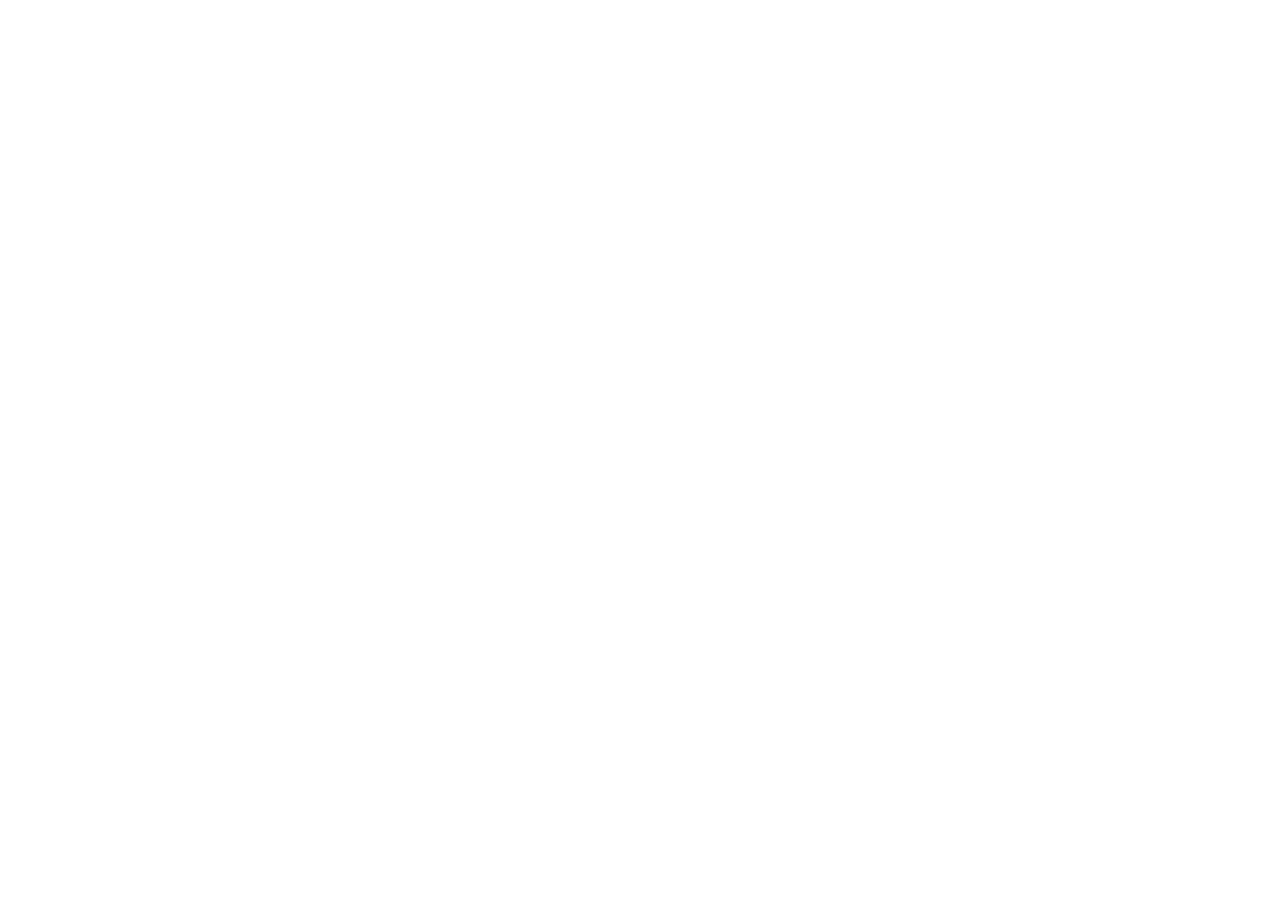
==== index.html @ 218090e2 "Created trial html file" ====
<!DOCTYPE html>
<html lang="en">
  <head>
    <meta charset="UTF-8" />
    <meta name="viewport" content="width=device-width, initial-scale=1.0" />
    <title>Diddy Kong Racing Website</title>
  </head>
  <body></body>
</html>
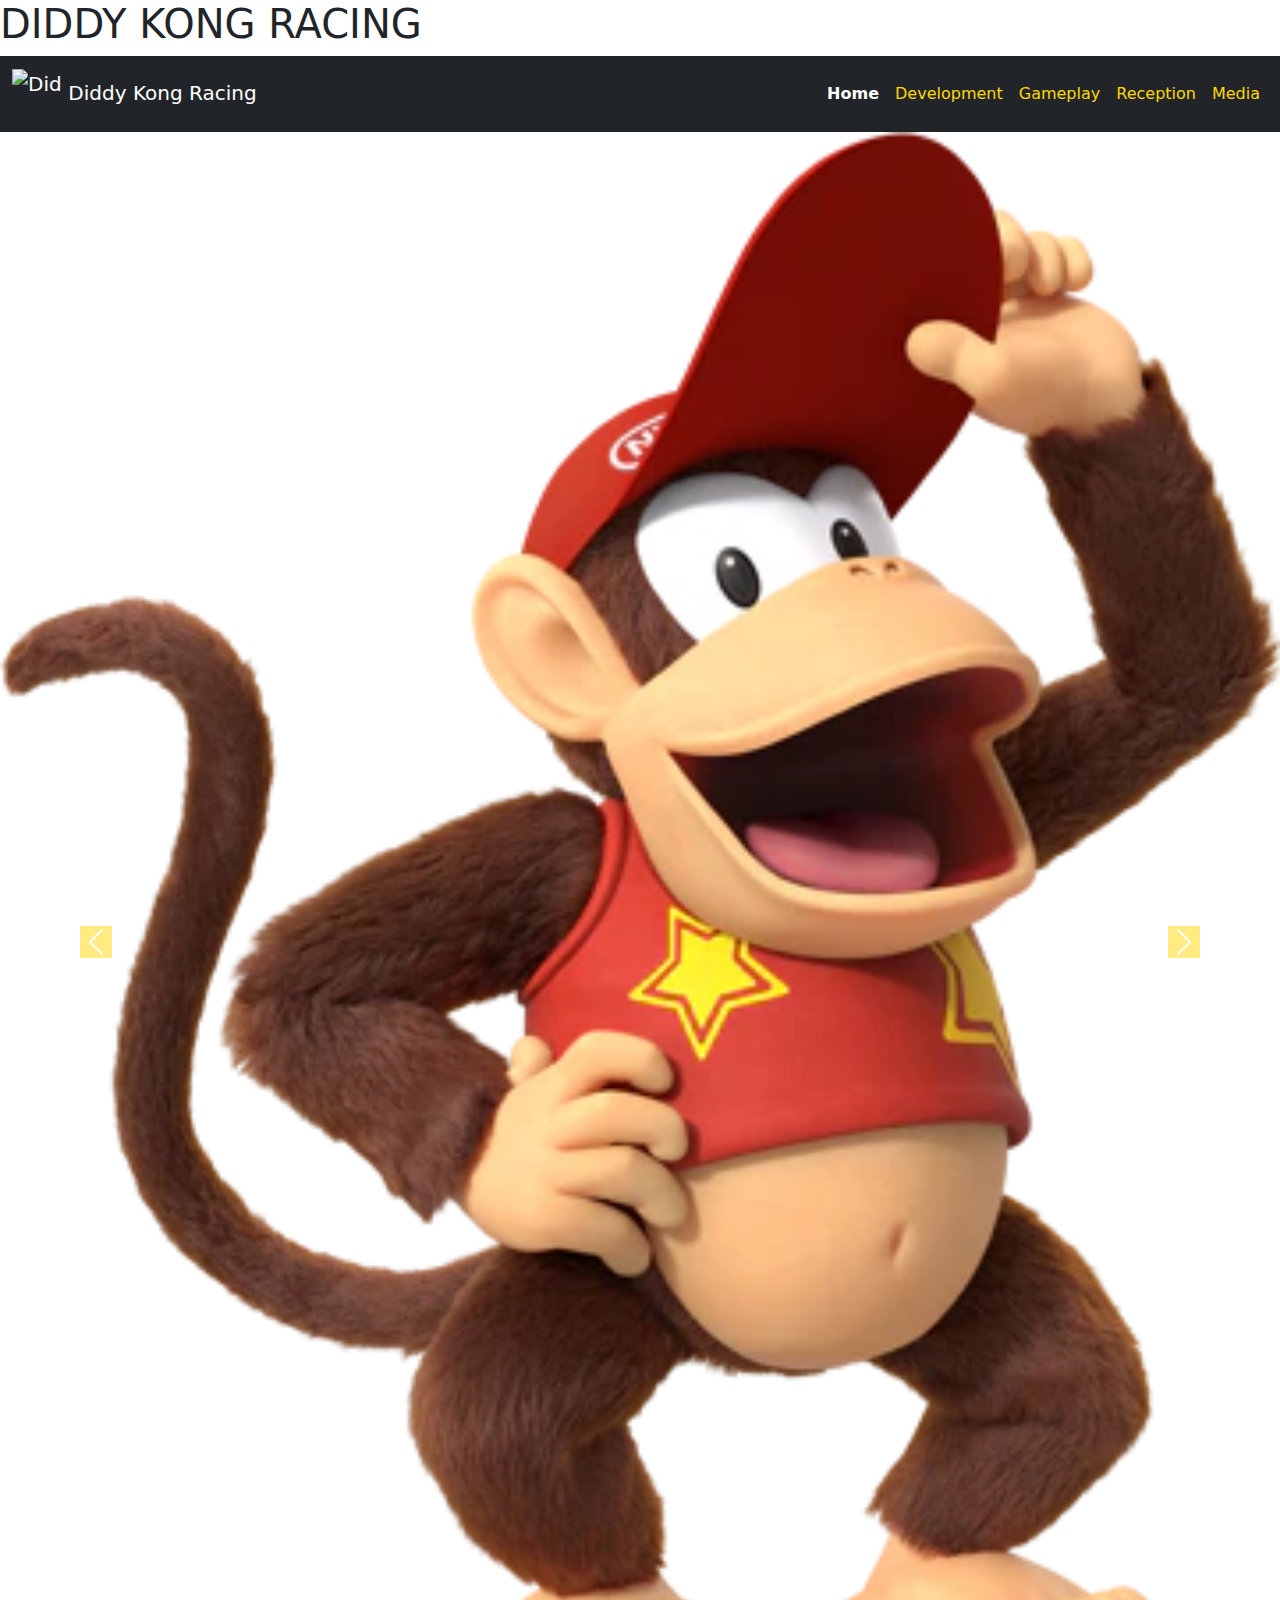
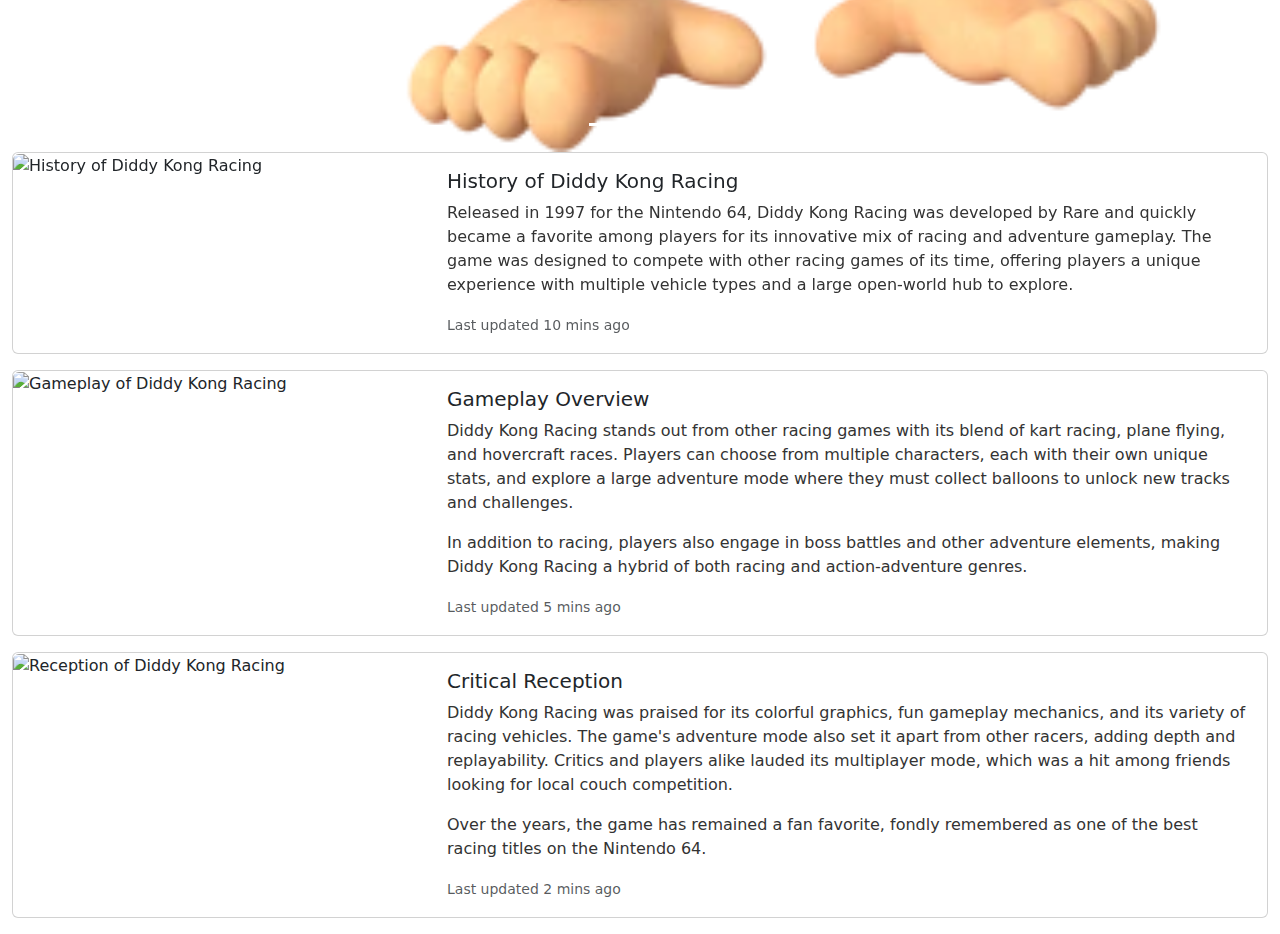
==== commit 74fd6b2b: "homepage initial structure" ====
--- a/index.html
+++ b/index.html
@@ -3,7 +3,235 @@
   <head>
     <meta charset="UTF-8" />
     <meta name="viewport" content="width=device-width, initial-scale=1.0" />
+    <link rel="stylesheet" href="styles.css" />
+
+    <!-- Bootstrap Links -->
+    <link
+      href="https://cdn.jsdelivr.net/npm/bootstrap@5.3.3/dist/css/bootstrap.min.css"
+      rel="stylesheet"
+      integrity="sha384-QWTKZyjpPEjISv5WaRU9OFeRpok6YctnYmDr5pNlyT2bRjXh0JMhjY6hW+ALEwIH"
+      crossorigin="anonymous"
+    />
+
+    <script
+      src="https://cdn.jsdelivr.net/npm/bootstrap@5.3.3/dist/js/bootstrap.bundle.min.js"
+      integrity="sha384-YvpcrYf0tY3lHB60NNkmXc5s9fDVZLESaAA55NDzOxhy9GkcIdslK1eN7N6jIeHz"
+      crossorigin="anonymous"
+    ></script>
+
+    <!-- TITLE -->
     <title>Diddy Kong Racing Website</title>
   </head>
-  <body></body>
+
+  <body>
+    <!-- HEADER -->
+    <h1>DIDDY KONG RACING</h1>
+    <!-- NAVBAR -->
+    <nav class="navbar navbar-expand-lg navbar-dark bg-dark">
+      <div class="container-fluid">
+        <a class="navbar-brand" href="#">
+          <img
+            src="https://via.placeholder.com/30x30.png/ffffff/ffffff?text="
+            alt="Diddy Kong Racing"
+            width="50"
+            height="50"
+            class="d-inline-block align-middle"
+          />
+          Diddy Kong Racing
+        </a>
+        <button
+          class="navbar-toggler"
+          type="button"
+          data-bs-toggle="collapse"
+          data-bs-target="#navbarNavAltMarkup"
+          aria-controls="navbarNavAltMarkup"
+          aria-expanded="false"
+          aria-label="Toggle navigation"
+        >
+          <span class="navbar-toggler-icon"></span>
+        </button>
+        <div class="collapse navbar-collapse" id="navbarNavAltMarkup">
+          <div class="navbar-nav ms-auto">
+            <a class="nav-link active" aria-current="page" href="#">Home</a>
+            <a class="nav-link" href="development.html">Development</a>
+            <a class="nav-link" href="gameplay.html">Gameplay</a>
+            <a class="nav-link" href="reception.html">Reception</a>
+            <a class="nav-link" href="media.html">Media</a>
+          </div>
+        </div>
+      </div>
+    </nav>
+
+    <!-- SLIDES -->
+    <div
+      id="carouselExampleIndicators"
+      class="carousel slide"
+      data-bs-ride="carousel"
+    >
+      <div class="carousel-indicators">
+        <button
+          type="button"
+          data-bs-target="#carouselExampleIndicators"
+          data-bs-slide-to="0"
+          class="active"
+          aria-current="true"
+          aria-label="Slide 1"
+        ></button>
+        <button
+          type="button"
+          data-bs-target="#carouselExampleIndicators"
+          data-bs-slide-to="1"
+          aria-label="Slide 2"
+        ></button>
+        <button
+          type="button"
+          data-bs-target="#carouselExampleIndicators"
+          data-bs-slide-to="2"
+          aria-label="Slide 3"
+        ></button>
+      </div>
+      <div class="carousel-inner">
+        <div class="carousel-item active">
+          <img src="Diddy_Kong.webp" class="d-block w-100" alt="..." />
+        </div>
+        <div class="carousel-item">
+          <img src="Bluey's_Course.png" class="d-block w-100" alt="..." />
+        </div>
+        <div class="carousel-item">
+          <img src="Bluey2.png" class="d-block w-100" alt="..." />
+        </div>
+      </div>
+      <button
+        class="carousel-control-prev"
+        type="button"
+        data-bs-target="#carouselExampleIndicators"
+        data-bs-slide="prev"
+      >
+        <span class="carousel-control-prev-icon" aria-hidden="true"></span>
+        <span class="visually-hidden">Previous</span>
+      </button>
+      <button
+        class="carousel-control-next"
+        type="button"
+        data-bs-target="#carouselExampleIndicators"
+        data-bs-slide="next"
+      >
+        <span class="carousel-control-next-icon" aria-hidden="true"></span>
+        <span class="visually-hidden">Next</span>
+      </button>
+    </div>
+
+    <!-- CONTENT CARDS -->
+    <div class="container-fluid">
+      <!-- Card 1 -->
+      <div class="row">
+        <div class="col-12">
+          <div class="card mb-3">
+            <div class="row g-0">
+              <div class="col-md-4">
+                <img
+                  src="diddy-kong-history.jpg"
+                  class="img-fluid rounded-start"
+                  alt="History of Diddy Kong Racing"
+                />
+              </div>
+              <div class="col-md-8">
+                <div class="card-body">
+                  <h5 class="card-title">History of Diddy Kong Racing</h5>
+                  <p class="card-text">
+                    Released in 1997 for the Nintendo 64, Diddy Kong Racing was
+                    developed by Rare and quickly became a favorite among
+                    players for its innovative mix of racing and adventure
+                    gameplay. The game was designed to compete with other racing
+                    games of its time, offering players a unique experience with
+                    multiple vehicle types and a large open-world hub to
+                    explore.
+                  </p>
+                  <p class="card-text">
+                    <small class="text-muted">Last updated 10 mins ago</small>
+                  </p>
+                </div>
+              </div>
+            </div>
+          </div>
+        </div>
+      </div>
+
+      <!-- Card 2: Gameplay Overview -->
+      <div class="row">
+        <div class="col-12">
+          <div class="card mb-3">
+            <div class="row g-0">
+              <div class="col-md-4">
+                <img
+                  src="diddy-kong-gameplay.jpg"
+                  class="img-fluid rounded-start"
+                  alt="Gameplay of Diddy Kong Racing"
+                />
+              </div>
+              <div class="col-md-8">
+                <div class="card-body">
+                  <h5 class="card-title">Gameplay Overview</h5>
+                  <p class="card-text">
+                    Diddy Kong Racing stands out from other racing games with
+                    its blend of kart racing, plane flying, and hovercraft
+                    races. Players can choose from multiple characters, each
+                    with their own unique stats, and explore a large adventure
+                    mode where they must collect balloons to unlock new tracks
+                    and challenges.
+                  </p>
+                  <p class="card-text">
+                    In addition to racing, players also engage in boss battles
+                    and other adventure elements, making Diddy Kong Racing a
+                    hybrid of both racing and action-adventure genres.
+                  </p>
+                  <p class="card-text">
+                    <small class="text-muted">Last updated 5 mins ago</small>
+                  </p>
+                </div>
+              </div>
+            </div>
+          </div>
+        </div>
+      </div>
+
+      <!-- Card 3: Critical Reception -->
+      <div class="row">
+        <div class="col-12">
+          <div class="card mb-3">
+            <div class="row g-0">
+              <div class="col-md-4">
+                <img
+                  src="diddy-kong-reception.jpg"
+                  class="img-fluid rounded-start"
+                  alt="Reception of Diddy Kong Racing"
+                />
+              </div>
+              <div class="col-md-8">
+                <div class="card-body">
+                  <h5 class="card-title">Critical Reception</h5>
+                  <p class="card-text">
+                    Diddy Kong Racing was praised for its colorful graphics, fun
+                    gameplay mechanics, and its variety of racing vehicles. The
+                    game's adventure mode also set it apart from other racers,
+                    adding depth and replayability. Critics and players alike
+                    lauded its multiplayer mode, which was a hit among friends
+                    looking for local couch competition.
+                  </p>
+                  <p class="card-text">
+                    Over the years, the game has remained a fan favorite, fondly
+                    remembered as one of the best racing titles on the Nintendo
+                    64.
+                  </p>
+                  <p class="card-text">
+                    <small class="text-muted">Last updated 2 mins ago</small>
+                  </p>
+                </div>
+              </div>
+            </div>
+          </div>
+        </div>
+      </div>
+    </div>
+  </body>
 </html>
--- a/styles.css
+++ b/styles.css
@@ -0,0 +1,63 @@
+/* General styles */
+body {
+  background-color: #f0f0f0; /* Light background */
+}
+
+/* Navbar colors */
+.navbar {
+  background-color: #1e90ff; /* Diddy Kong Blue */
+}
+
+.navbar-brand {
+  color: #ffd700; /* Diddy Kong Yellow for the logo text */
+}
+
+.navbar-brand:hover {
+  color: #fff000; /* Slight hover effect */
+}
+
+.navbar-nav .nav-link {
+  color: #ffd700; /* Yellow links */
+}
+
+.navbar-nav .nav-link.active {
+  color: #ff4500; /* Active link in red */
+  font-weight: bold;
+}
+
+.navbar-nav .nav-link:hover {
+  color: #32cd32; /* Hover effect in green */
+}
+
+/* Carousel controls */
+.carousel-control-prev-icon,
+.carousel-control-next-icon {
+  background-color: #ffd700; /* Yellow carousel controls */
+}
+
+/* Cards */
+.card {
+  background-color: #fff;
+  border: 2px solid #ffd700; /* Yellow border */
+}
+
+.card-title {
+  color: #1e90ff; /* Blue titles */
+}
+
+.card-text {
+  color: #333; /* Keep text readable */
+}
+
+.card-text small {
+  color: #ff4500; /* Red for time text */
+}
+
+/* Carousel indicators */
+.carousel-indicators [data-bs-target] {
+  background-color: #ff4500; /* Red indicators */
+}
+
+.carousel-indicators .active {
+  background-color: #ffd700; /* Yellow active indicator */
+}
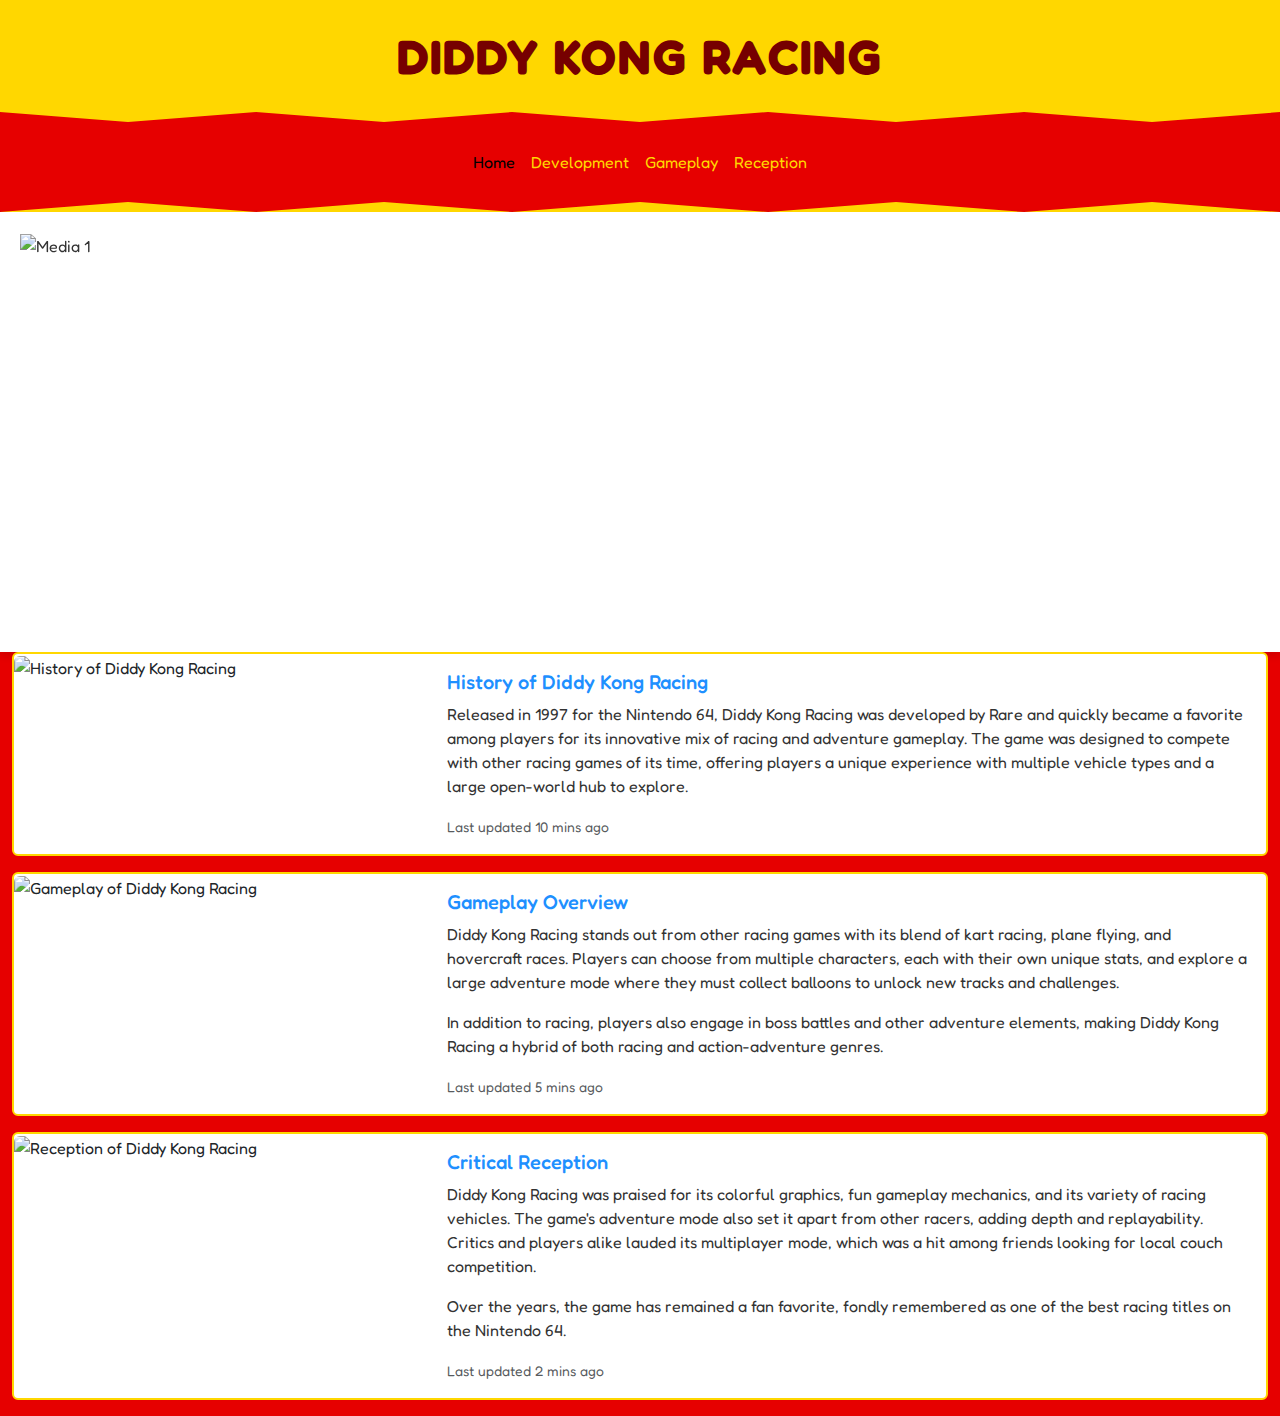
==== commit 423d262c: "Heading and Navbar changes" ====
--- a/index.html
+++ b/index.html
@@ -3,7 +3,13 @@
   <head>
     <meta charset="UTF-8" />
     <meta name="viewport" content="width=device-width, initial-scale=1.0" />
-    <link rel="stylesheet" href="styles.css" />
+
+    <link rel="preconnect" href="https://fonts.googleapis.com" />
+    <link rel="preconnect" href="https://fonts.gstatic.com" crossorigin />
+    <link
+      href="https://fonts.googleapis.com/css2?family=Fredoka:wght@300..700&display=swap"
+      rel="stylesheet"
+    />
 
     <!-- Bootstrap Links -->
     <link
@@ -19,107 +25,84 @@
       crossorigin="anonymous"
     ></script>
 
+    <link rel="stylesheet" href="styles.css" />
+
     <!-- TITLE -->
     <title>Diddy Kong Racing Website</title>
   </head>
 
   <body>
-    <!-- HEADER -->
-    <h1>DIDDY KONG RACING</h1>
+    <!-- Header -->
+    <div id="diddy-header">DIDDY KONG RACING</div>
+
     <!-- NAVBAR -->
-    <nav class="navbar navbar-expand-lg navbar-dark bg-dark">
-      <div class="container-fluid">
-        <a class="navbar-brand" href="#">
-          <img
-            src="https://via.placeholder.com/30x30.png/ffffff/ffffff?text="
-            alt="Diddy Kong Racing"
-            width="50"
-            height="50"
-            class="d-inline-block align-middle"
-          />
-          Diddy Kong Racing
-        </a>
+    <nav class="navbar navbar-expand-lg">
+      <div class="container">
         <button
           class="navbar-toggler"
           type="button"
           data-bs-toggle="collapse"
-          data-bs-target="#navbarNavAltMarkup"
-          aria-controls="navbarNavAltMarkup"
+          data-bs-target="#navbarNav"
+          aria-controls="navbarNav"
           aria-expanded="false"
           aria-label="Toggle navigation"
         >
           <span class="navbar-toggler-icon"></span>
         </button>
-        <div class="collapse navbar-collapse" id="navbarNavAltMarkup">
-          <div class="navbar-nav ms-auto">
-            <a class="nav-link active" aria-current="page" href="#">Home</a>
-            <a class="nav-link" href="development.html">Development</a>
-            <a class="nav-link" href="gameplay.html">Gameplay</a>
-            <a class="nav-link" href="reception.html">Reception</a>
-            <a class="nav-link" href="media.html">Media</a>
-          </div>
+        <div class="collapse navbar-collapse" id="navbarNav">
+          <ul class="navbar-nav mx-auto">
+            <li class="nav-item">
+              <a class="nav-link active" area-current="page" href="#">Home</a>
+            </li>
+            <li class="nav-item">
+              <a class="nav-link" href="development.html">Development</a>
+            </li>
+            <li class="nav-item">
+              <a class="nav-link" href="gameplay.html">Gameplay</a>
+            </li>
+            <li class="nav-item">
+              <a class="nav-link" href="reception.html">Reception</a>
+            </li>
+          </ul>
         </div>
       </div>
     </nav>
 
-    <!-- SLIDES -->
-    <div
-      id="carouselExampleIndicators"
-      class="carousel slide"
-      data-bs-ride="carousel"
-    >
-      <div class="carousel-indicators">
+    <!-- Media Section -->
+    <section id="media-section" class="hover-shadow">
+      <!-- <h2>Media</h2> -->
+      <div id="media-carousel" class="carousel slide" data-bs-ride="carousel">
+        <div class="carousel-inner">
+          <div class="carousel-item active">
+            <img src="media1.jpg" alt="Media 1" />
+          </div>
+          <div class="carousel-item">
+            <img src="media2.jpg" alt="Media 2" />
+          </div>
+          <div class="carousel-item">
+            <img src="media3.jpg" alt="Media 3" />
+          </div>
+        </div>
         <button
+          class="carousel-control-prev"
           type="button"
-          data-bs-target="#carouselExampleIndicators"
-          data-bs-slide-to="0"
-          class="active"
-          aria-current="true"
-          aria-label="Slide 1"
-        ></button>
+          data-bs-target="#media-carousel"
+          data-bs-slide="prev"
+        >
+          <span class="carousel-control-prev-icon"></span>
+          <span class="visually-hidden">Previous</span>
+        </button>
         <button
+          class="carousel-control-next"
           type="button"
-          data-bs-target="#carouselExampleIndicators"
-          data-bs-slide-to="1"
-          aria-label="Slide 2"
-        ></button>
-        <button
-          type="button"
-          data-bs-target="#carouselExampleIndicators"
-          data-bs-slide-to="2"
-          aria-label="Slide 3"
-        ></button>
-      </div>
-      <div class="carousel-inner">
-        <div class="carousel-item active">
-          <img src="Diddy_Kong.webp" class="d-block w-100" alt="..." />
-        </div>
-        <div class="carousel-item">
-          <img src="Bluey's_Course.png" class="d-block w-100" alt="..." />
-        </div>
-        <div class="carousel-item">
-          <img src="Bluey2.png" class="d-block w-100" alt="..." />
-        </div>
-      </div>
-      <button
-        class="carousel-control-prev"
-        type="button"
-        data-bs-target="#carouselExampleIndicators"
-        data-bs-slide="prev"
-      >
-        <span class="carousel-control-prev-icon" aria-hidden="true"></span>
-        <span class="visually-hidden">Previous</span>
-      </button>
-      <button
-        class="carousel-control-next"
-        type="button"
-        data-bs-target="#carouselExampleIndicators"
-        data-bs-slide="next"
-      >
-        <span class="carousel-control-next-icon" aria-hidden="true"></span>
-        <span class="visually-hidden">Next</span>
-      </button>
-    </div>
+          data-bs-target="#media-carousel"
+          data-bs-slide="next"
+        >
+          <span class="carousel-control-next-icon"></span>
+          <span class="visually-hidden">Next</span>
+        </button>
+      </div>
+    </section>
 
     <!-- CONTENT CARDS -->
     <div class="container-fluid">
--- a/styles.css
+++ b/styles.css
@@ -1,38 +1,130 @@
-/* General styles */
+/* General Styles */
 body {
-  background-color: #f0f0f0; /* Light background */
+  font-family: "Fredoka", sans-serif;
+  background-color: #e60000 !important;
+  color: #333;
+  overflow-x: hidden;
 }
 
-/* Navbar colors */
-.navbar {
-  background-color: #1e90ff; /* Diddy Kong Blue */
+/* Header */
+#diddy-header {
+  text-align: center;
+  background-color: #ffd700;
+  color: #760000;
+  padding: 20px;
+  font-size: 3rem;
+  font-weight: bold;
+  letter-spacing: 2px;
 }
 
-.navbar-brand {
-  color: #ffd700; /* Diddy Kong Yellow for the logo text */
+/* Navbar */
+.navbar {
+  background-color: transparent;
+  z-index: 1000;
+  padding: 30px;
+  position: relative;
 }
 
-.navbar-brand:hover {
-  color: #fff000; /* Slight hover effect */
+.navbar::before,
+.navbar::after {
+  content: "";
+  position: absolute;
+  left: 0;
+  right: 0;
+  height: 10px;
+  background: #ffd700;
 }
 
-.navbar-nav .nav-link {
-  color: #ffd700; /* Yellow links */
+.navbar::before {
+  top: 0; /* Top zigzag */
+  clip-path: polygon(
+    0 0,
+    10% 100%,
+    20% 0,
+    30% 100%,
+    40% 0,
+    50% 100%,
+    60% 0,
+    70% 100%,
+    80% 0,
+    90% 100%,
+    100% 0
+  );
 }
 
-.navbar-nav .nav-link.active {
-  color: #ff4500; /* Active link in red */
-  font-weight: bold;
+.navbar::after {
+  bottom: 0; /* Bottom zigzag */
+  clip-path: polygon(
+    0 100%,
+    10% 0,
+    20% 100%,
+    30% 0,
+    40% 100%,
+    50% 0,
+    60% 100%,
+    70% 0,
+    80% 100%,
+    90% 0,
+    100% 100%
+  );
+}
+
+/* Navbar Nav Links */
+.navbar-nav .nav-link {
+  color: #ffd700;
+  position: relative;
+}
+
+.navbar-nav .nav-link::before {
+  content: "";
+  position: absolute;
+  width: 0;
+  height: 2px;
+  bottom: -3px;
+  left: 0;
+  background-color: #0033cc;
+  transition: width 0.3s ease-in-out;
+}
+
+.navbar-nav .nav-link:hover::before {
+  width: 100%;
 }
 
 .navbar-nav .nav-link:hover {
-  color: #32cd32; /* Hover effect in green */
+  color: #32cd32;
 }
 
-/* Carousel controls */
-.carousel-control-prev-icon,
-.carousel-control-next-icon {
-  background-color: #ffd700; /* Yellow carousel controls */
+/* Media Section */
+#media-section {
+  margin: 0 auto;
+  padding: 20px;
+  background-color: #fff;
+  box-shadow: 0 4px 8px rgba(0, 0, 0, 0.1);
+}
+
+#media-section h2 {
+  text-align: center;
+  color: #1e90ff;
+}
+
+#media-carousel .carousel-item {
+  height: 400px;
+}
+
+#media-carousel .carousel-item img {
+  object-fit: cover;
+  width: 100%;
+  height: 100%;
+}
+
+.carousel-item {
+  transition: transform 0.6s ease;
+  transform-style: preserve-3d;
+}
+
+.carousel-item-next.carousel-item-left,
+.carousel-item-prev.carousel-item-right {
+  transform: rotateY(180deg);
 }
 
 /* Cards */
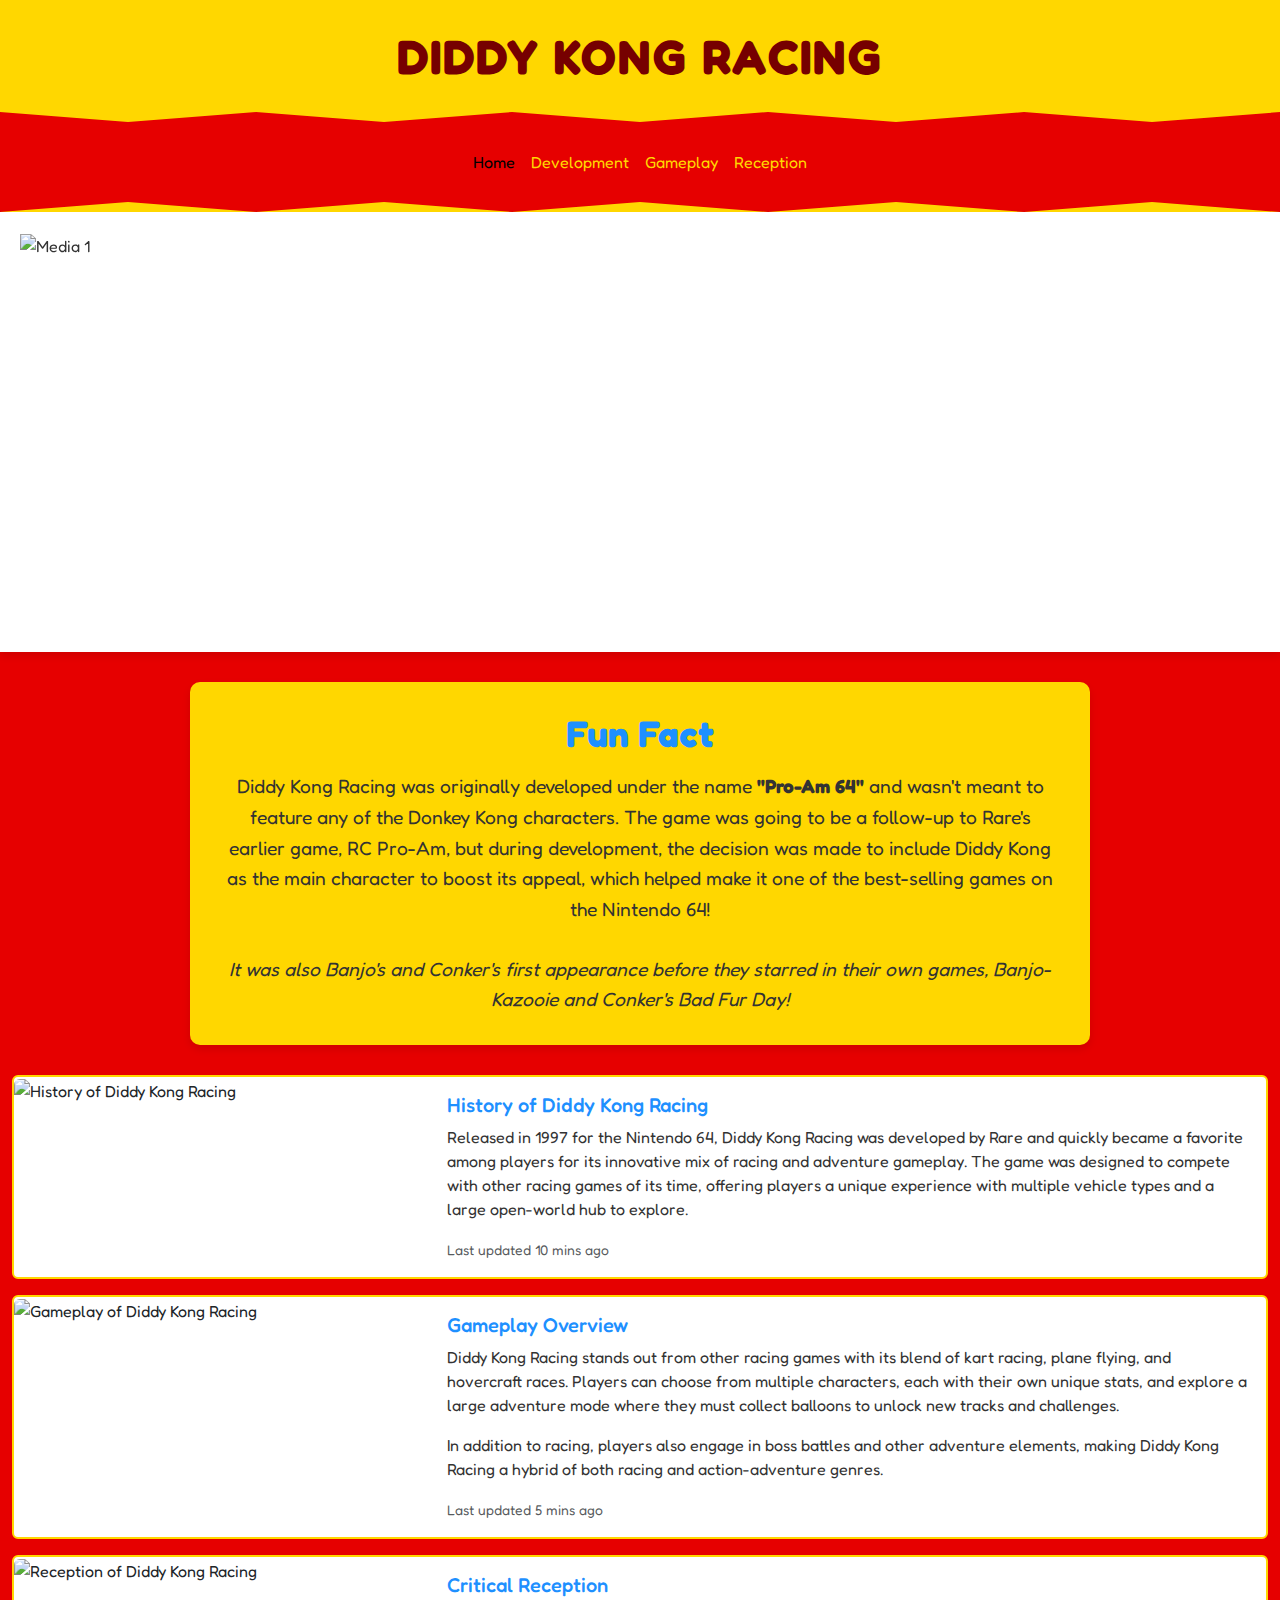
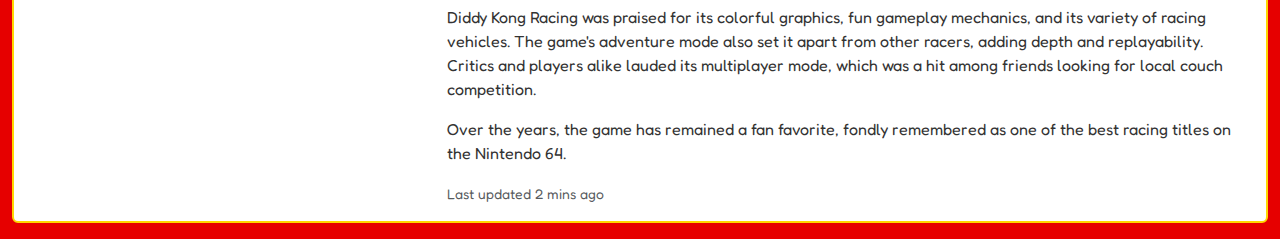
==== commit 74094588: "Added Fun Fact Section" ====
--- a/index.html
+++ b/index.html
@@ -55,7 +55,9 @@
               <a class="nav-link active" area-current="page" href="#">Home</a>
             </li>
             <li class="nav-item">
-              <a class="nav-link" href="development.html">Development</a>
+              <a class="nav-link" href="development/development.html"
+                >Development</a
+              >
             </li>
             <li class="nav-item">
               <a class="nav-link" href="gameplay.html">Gameplay</a>
@@ -104,6 +106,27 @@
       </div>
     </section>
 
+    <!-- Fun Fact Section -->
+    <section id="fun-fact" class="hover-shadow">
+      <h2>Fun Fact</h2>
+      <p>
+        Diddy Kong Racing was originally developed under the name
+        <strong>"Pro-Am 64"</strong>
+        and wasn't meant to feature any of the Donkey Kong characters. The game
+        was going to be a follow-up to Rare's earlier game, RC Pro-Am, but
+        during development, the decision was made to include Diddy Kong as the
+        main character to boost its appeal, which helped make it one of the
+        best-selling games on the Nintendo 64!
+      </p>
+      <br />
+      <p>
+        <em>
+          It was also Banjo's and Conker's first appearance before they starred
+          in their own games, Banjo-Kazooie and Conker's Bad Fur Day!
+        </em>
+      </p>
+    </section>
+
     <!-- CONTENT CARDS -->
     <div class="container-fluid">
       <!-- Card 1 -->
--- a/styles.css
+++ b/styles.css
@@ -94,6 +94,44 @@
   color: #32cd32;
 }
 
+/* Fun Fact Section */
+#fun-fact {
+  margin: 30px 0;
+  padding: 30px;
+  background-color: #ffd700;
+  text-align: center;
+  font-size: 1.2rem;
+  color: #333;
+  box-shadow: 0 4px 8px rgba(0, 0, 0, 0.1);
+  transition: background-color 0.3s ease, transform 0.3s ease;
+  max-width: 900px;
+  margin-left: auto;
+  margin-right: auto;
+  border-radius: 10px;
+}
+
+#fun-fact h2 {
+  font-size: 2.3rem;
+  font-weight: bold;
+  color: #1e90ff;
+  margin-bottom: 15px;
+}
+
+#fun-fact p {
+  margin: 0;
+  line-height: 1.6;
+}
+
+#fun-fact:hover {
+  background-color: #ffcc00;
+  transform: scale(1.02);
+}
+
+#fun-fact:hover::after {
+  width: 100%;
+  transition: ease-out;
+}
+
 /* Media Section */
 #media-section {
   margin: 0 auto;
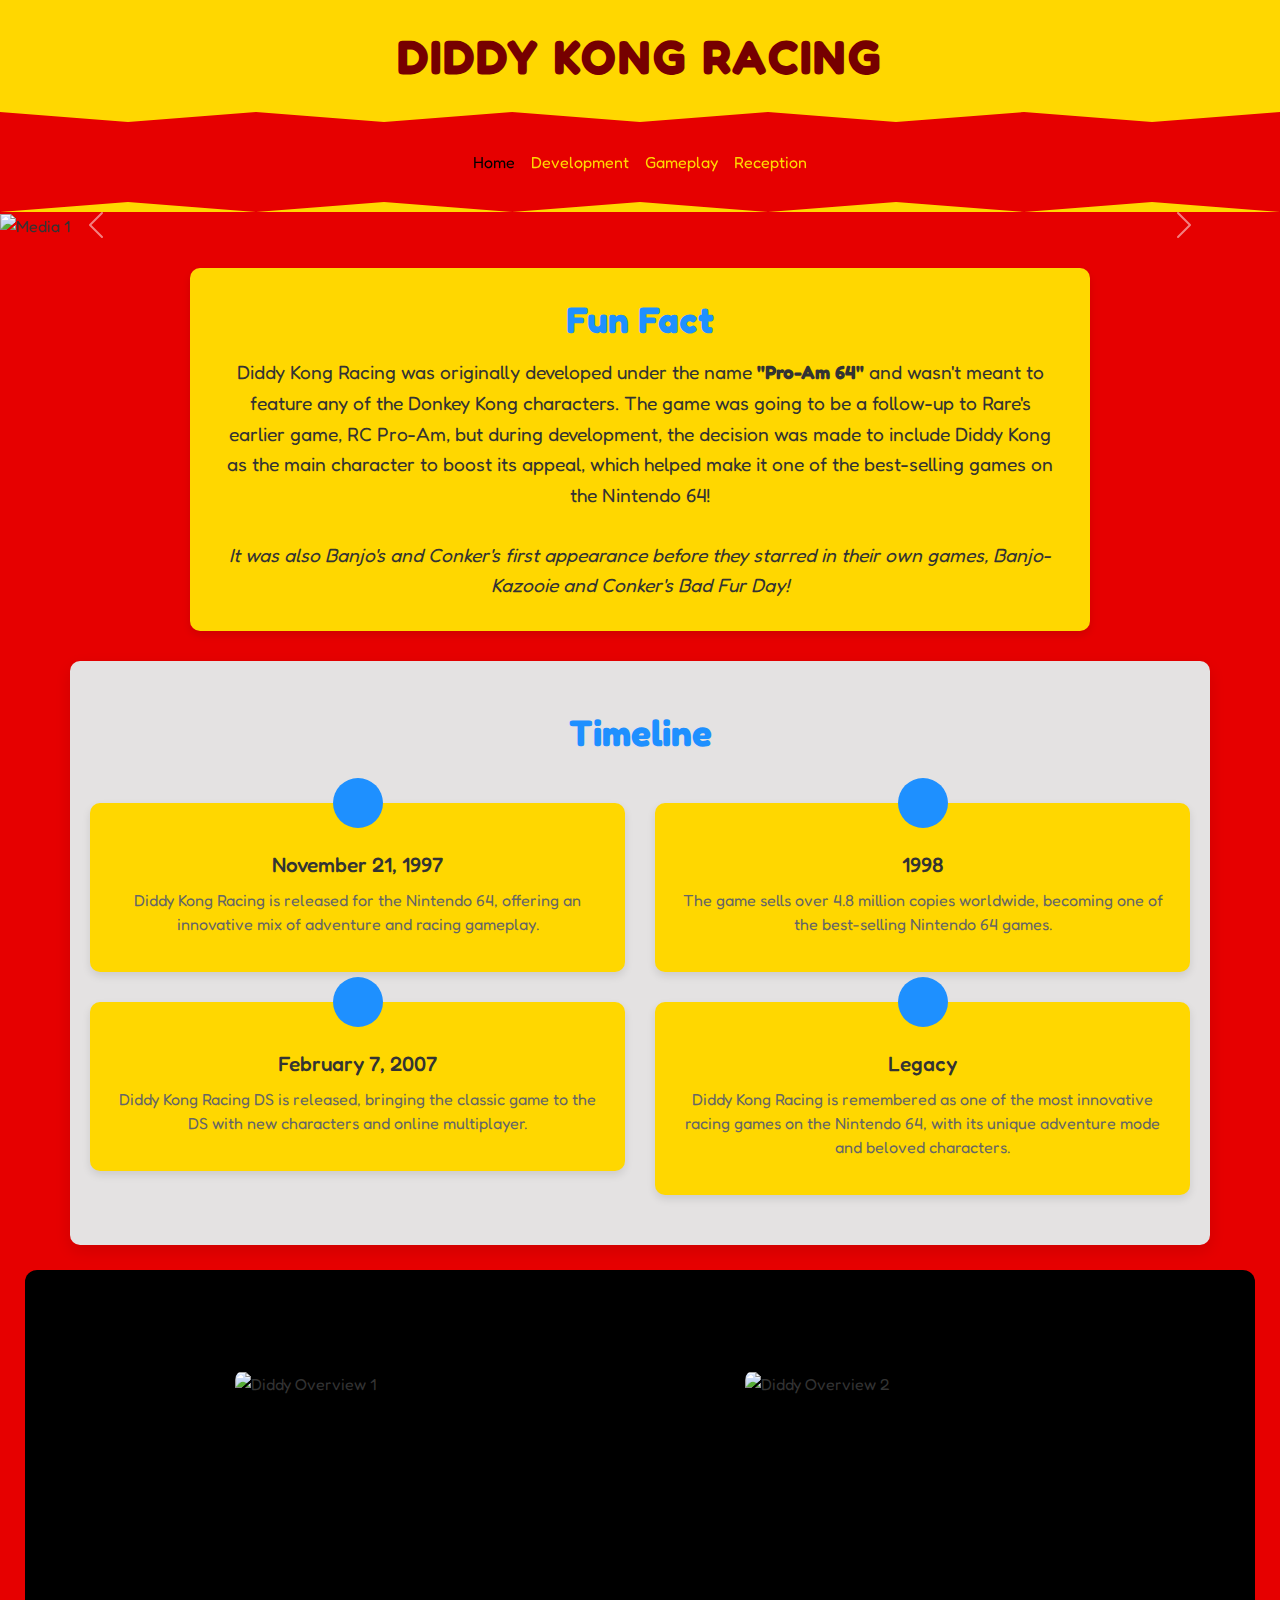
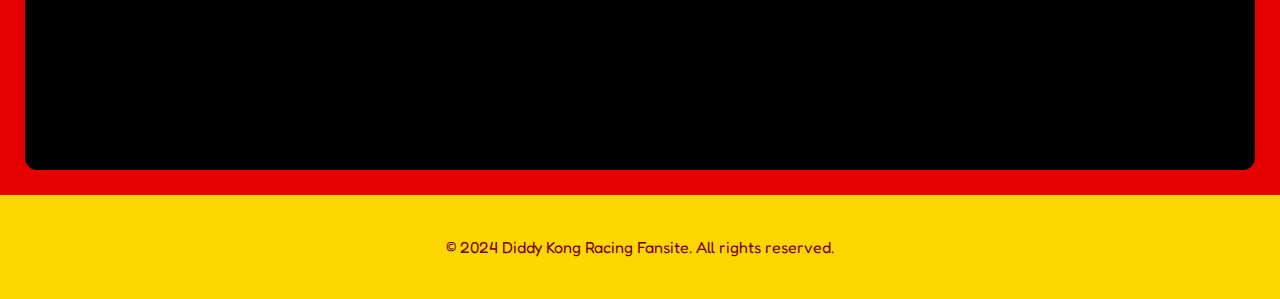
==== commit 51fee208: "Added Timeline and Cards with their respective styling" ====
--- a/index.html
+++ b/index.html
@@ -127,117 +127,99 @@
       </p>
     </section>
 
-    <!-- CONTENT CARDS -->
-    <div class="container-fluid">
-      <!-- Card 1 -->
-      <div class="row">
-        <div class="col-12">
-          <div class="card mb-3">
-            <div class="row g-0">
-              <div class="col-md-4">
-                <img
-                  src="diddy-kong-history.jpg"
-                  class="img-fluid rounded-start"
-                  alt="History of Diddy Kong Racing"
-                />
-              </div>
-              <div class="col-md-8">
-                <div class="card-body">
-                  <h5 class="card-title">History of Diddy Kong Racing</h5>
-                  <p class="card-text">
-                    Released in 1997 for the Nintendo 64, Diddy Kong Racing was
-                    developed by Rare and quickly became a favorite among
-                    players for its innovative mix of racing and adventure
-                    gameplay. The game was designed to compete with other racing
-                    games of its time, offering players a unique experience with
-                    multiple vehicle types and a large open-world hub to
-                    explore.
-                  </p>
-                  <p class="card-text">
-                    <small class="text-muted">Last updated 10 mins ago</small>
-                  </p>
-                </div>
-              </div>
-            </div>
-          </div>
-        </div>
-      </div>
-
-      <!-- Card 2: Gameplay Overview -->
-      <div class="row">
-        <div class="col-12">
-          <div class="card mb-3">
-            <div class="row g-0">
-              <div class="col-md-4">
-                <img
-                  src="diddy-kong-gameplay.jpg"
-                  class="img-fluid rounded-start"
-                  alt="Gameplay of Diddy Kong Racing"
-                />
-              </div>
-              <div class="col-md-8">
-                <div class="card-body">
-                  <h5 class="card-title">Gameplay Overview</h5>
-                  <p class="card-text">
-                    Diddy Kong Racing stands out from other racing games with
-                    its blend of kart racing, plane flying, and hovercraft
-                    races. Players can choose from multiple characters, each
-                    with their own unique stats, and explore a large adventure
-                    mode where they must collect balloons to unlock new tracks
-                    and challenges.
-                  </p>
-                  <p class="card-text">
-                    In addition to racing, players also engage in boss battles
-                    and other adventure elements, making Diddy Kong Racing a
-                    hybrid of both racing and action-adventure genres.
-                  </p>
-                  <p class="card-text">
-                    <small class="text-muted">Last updated 5 mins ago</small>
-                  </p>
-                </div>
-              </div>
-            </div>
-          </div>
-        </div>
-      </div>
-
-      <!-- Card 3: Critical Reception -->
-      <div class="row">
-        <div class="col-12">
-          <div class="card mb-3">
-            <div class="row g-0">
-              <div class="col-md-4">
-                <img
-                  src="diddy-kong-reception.jpg"
-                  class="img-fluid rounded-start"
-                  alt="Reception of Diddy Kong Racing"
-                />
-              </div>
-              <div class="col-md-8">
-                <div class="card-body">
-                  <h5 class="card-title">Critical Reception</h5>
-                  <p class="card-text">
-                    Diddy Kong Racing was praised for its colorful graphics, fun
-                    gameplay mechanics, and its variety of racing vehicles. The
-                    game's adventure mode also set it apart from other racers,
-                    adding depth and replayability. Critics and players alike
-                    lauded its multiplayer mode, which was a hit among friends
-                    looking for local couch competition.
-                  </p>
-                  <p class="card-text">
-                    Over the years, the game has remained a fan favorite, fondly
-                    remembered as one of the best racing titles on the Nintendo
-                    64.
-                  </p>
-                  <p class="card-text">
-                    <small class="text-muted">Last updated 2 mins ago</small>
-                  </p>
-                </div>
-              </div>
-            </div>
-          </div>
-        </div>
-      </div>
-    </div>
+    <!-- Timeline Section -->
+    <section id="timeline-card" class="container">
+      <h2 class="timeline-title text-center mb-5">Timeline</h2>
+
+      <div class="timeline-grid">
+        <!-- Timeline Item 1 -->
+        <div class="timeline-item">
+          <div class="timeline-icon">
+            <i class="fas fa-flag-checkered"></i>
+          </div>
+          <div class="timeline-content">
+            <h3>November 21, 1997</h3>
+            <p>
+              Diddy Kong Racing is released for the Nintendo 64, offering an
+              innovative mix of adventure and racing gameplay.
+            </p>
+          </div>
+        </div>
+
+        <!-- Timeline Item 2 -->
+        <div class="timeline-item">
+          <div class="timeline-icon">
+            <i class="fas fa-trophy"></i>
+          </div>
+          <div class="timeline-content">
+            <h3>1998</h3>
+            <p>
+              The game sells over 4.8 million copies worldwide, becoming one of
+              the best-selling Nintendo 64 games.
+            </p>
+          </div>
+        </div>
+
+        <!-- Timeline Item 3 -->
+        <div class="timeline-item">
+          <div class="timeline-icon">
+            <i class="fas fa-gamepad"></i>
+          </div>
+          <div class="timeline-content">
+            <h3>February 7, 2007</h3>
+            <p>
+              Diddy Kong Racing DS is released, bringing the classic game to the
+              DS with new characters and online multiplayer.
+            </p>
+          </div>
+        </div>
+
+        <!-- Timeline Item 4 -->
+        <div class="timeline-item">
+          <div class="timeline-icon">
+            <i class="fas fa-star"></i>
+          </div>
+          <div class="timeline-content">
+            <h3>Legacy</h3>
+            <p>
+              Diddy Kong Racing is remembered as one of the most innovative
+              racing games on the Nintendo 64, with its unique adventure mode
+              and beloved characters.
+            </p>
+          </div>
+        </div>
+      </div>
+    </section>
+
+    <!-- Video Background Section with Cards -->
+    <section id="video-background-section">
+      <video autoplay muted loop>
+        <source src="your-video.mp4" type="video/mp4" />
+        Your browser does not support HTML5 video.
+      </video>
+      <div class="video-cards-container">
+        <div class="hover-card">
+          <img src="diddy-overview1.jpg" alt="Diddy Overview 1" />
+          <div class="text-overlay">
+            <p>
+              Diddy Kong is the main character in Diddy Kong Racing and a fan
+              favorite!
+            </p>
+          </div>
+        </div>
+        <div class="hover-card">
+          <img src="diddy-overview2.jpg" alt="Diddy Overview 2" />
+          <div class="text-overlay">
+            <p>
+              He drives a car, hovers a hovercraft, and flies a plane in this
+              adventure-filled game!
+            </p>
+          </div>
+        </div>
+      </div>
+    </section>
+
+    <!-- Footer -->
+    <footer>&copy; 2024 Diddy Kong Racing Fansite. All rights reserved.</footer>
   </body>
 </html>
--- a/styles.css
+++ b/styles.css
@@ -132,62 +132,184 @@
   transition: ease-out;
 }
 
-/* Media Section */
-#media-section {
-  margin: 0 auto;
+/* Timeline Section */
+#timeline-card {
+  background-color: #e4e2e2;
+  padding: 50px 20px;
+  border-radius: 10px;
+  box-shadow: 0 6px 16px rgba(0, 0, 0, 0.1);
+  margin-bottom: 25px;
+}
+
+.timeline-title {
+  font-family: "Fredoka", sans-serif;
+  color: #1e90ff;
+  font-size: 2.3rem;
+  font-weight: bold;
+}
+
+/* Grid Layout */
+.timeline-grid {
+  display: grid;
+  grid-template-columns: 1fr 1fr;
+  gap: 30px;
+  align-items: start;
+  justify-items: center;
+}
+
+/* Timeline Item */
+.timeline-item {
+  position: relative;
+  background-color: #ffd700;
   padding: 20px;
-  background-color: #fff;
+  border-radius: 10px;
   box-shadow: 0 4px 8px rgba(0, 0, 0, 0.1);
-}
-
-#media-section h2 {
-  text-align: center;
-  color: #1e90ff;
-}
-
-#media-carousel .carousel-item {
-  height: 400px;
-}
-
-#media-carousel .carousel-item img {
+  transition: transform 0.3s ease, box-shadow 0.3s ease;
+}
+
+.timeline-item:hover {
+  transform: scale(1.05);
+  box-shadow: 0 8px 20px rgba(0, 0, 0, 0.2);
+}
+
+/* Timeline Icon */
+.timeline-icon {
+  width: 50px;
+  height: 50px;
+  background-color: #1e90ff;
+  color: white;
+  border-radius: 50%;
+  display: flex;
+  align-items: center;
+  justify-content: center;
+  font-size: 1.5rem;
+  position: absolute;
+  top: -25px;
+  left: 50%;
+  transform: translateX(-50%);
+  transition: background-color 0.3s ease;
+}
+
+.timeline-item:hover .timeline-icon {
+  background-color: #ff4500;
+}
+
+/* Timeline Content */
+.timeline-content {
+  margin-top: 30px;
+  text-align: center;
+}
+
+.timeline-content h3 {
+  font-size: 1.3rem;
+  color: #333;
+  margin-bottom: 10px;
+}
+
+.timeline-content p {
+  color: #666;
+  font-size: 1rem;
+}
+
+/* Video Background Section */
+#video-background-section {
+  position: relative;
+  height: 500px;
+  background-color: #000;
+  overflow: hidden;
+  margin-bottom: 25px;
+  margin-left: 25px;
+  margin-right: 25px;
+  border-radius: 12px;
+}
+
+#video-background-section video {
+  position: absolute;
+  top: 0;
+  left: 0;
+  min-width: 100%;
+  min-height: 100%;
+  z-index: 1;
   object-fit: cover;
+  opacity: 0.5;
+}
+
+/* Cards over video */
+.video-cards-container {
+  position: relative;
+  z-index: 2;
+  display: flex;
+  justify-content: space-evenly;
+  align-items: center;
+  height: 100%;
+}
+
+.hover-card {
+  position: relative;
+  width: 300px;
+  height: 300px;
+  overflow: hidden;
+  border-radius: 10px;
+  box-shadow: 0 6px 16px rgba(0, 0, 0, 0.2);
+  cursor: pointer;
+}
+
+.hover-card img {
   width: 100%;
   height: 100%;
-}
-
-.carousel-item {
-  transition: transform 0.6s ease;
-  transform-style: preserve-3d;
-}
-
-.carousel-item-next.carousel-item-left,
-.carousel-item-prev.carousel-item-right {
-  transform: rotateY(180deg);
-}
-
-/* Cards */
-.card {
-  background-color: #fff;
-  border: 2px solid #ffd700; /* Yellow border */
-}
-
-.card-title {
-  color: #1e90ff; /* Blue titles */
-}
-
-.card-text {
-  color: #333; /* Keep text readable */
-}
-
-.card-text small {
-  color: #ff4500; /* Red for time text */
-}
-
-/* Carousel indicators */
-.carousel-indicators [data-bs-target] {
-  background-color: #ff4500; /* Red indicators */
-}
-
-.carousel-indicators .active {
-  background-color: #ffd700; /* Yellow active indicator */
-}
+  object-fit: cover;
+  transition: opacity 0.3s ease;
+}
+
+.hover-card .text-overlay {
+  position: absolute;
+  top: 0;
+  left: 0;
+  width: 100%;
+  height: 100%;
+  background-color: rgba(0, 0, 0, 0.7);
+  color: white;
+  display: flex;
+  align-items: center;
+  justify-content: center;
+  opacity: 0;
+  transition: opacity 0.3s ease;
+  padding: 10px;
+  text-align: center;
+  font-size: 1.2rem;
+}
+
+.hover-card:hover img {
+  opacity: 0.3;
+}
+
+.hover-card:hover .text-overlay {
+  opacity: 1;
+}
+
+/* Footer */
+footer {
+  background-color: #ffd700;
+  color: #760000;
+  padding: 40px;
+  text-align: center;
+}
+
+/* RESPONSIVENESS */
+
+/* Responsive Grid */
+@media (max-width: 768px) {
+  .timeline-grid {
+    grid-template-columns: 1fr;
+  }
+}
+
+/* RESPONSIVENESS */
+@media (max-width: 768px) {
+  .timeline-grid {
+    grid-template-columns: 1fr;
+  }
+  .navbar-nav {
+    text-align: center;
+  }
+}
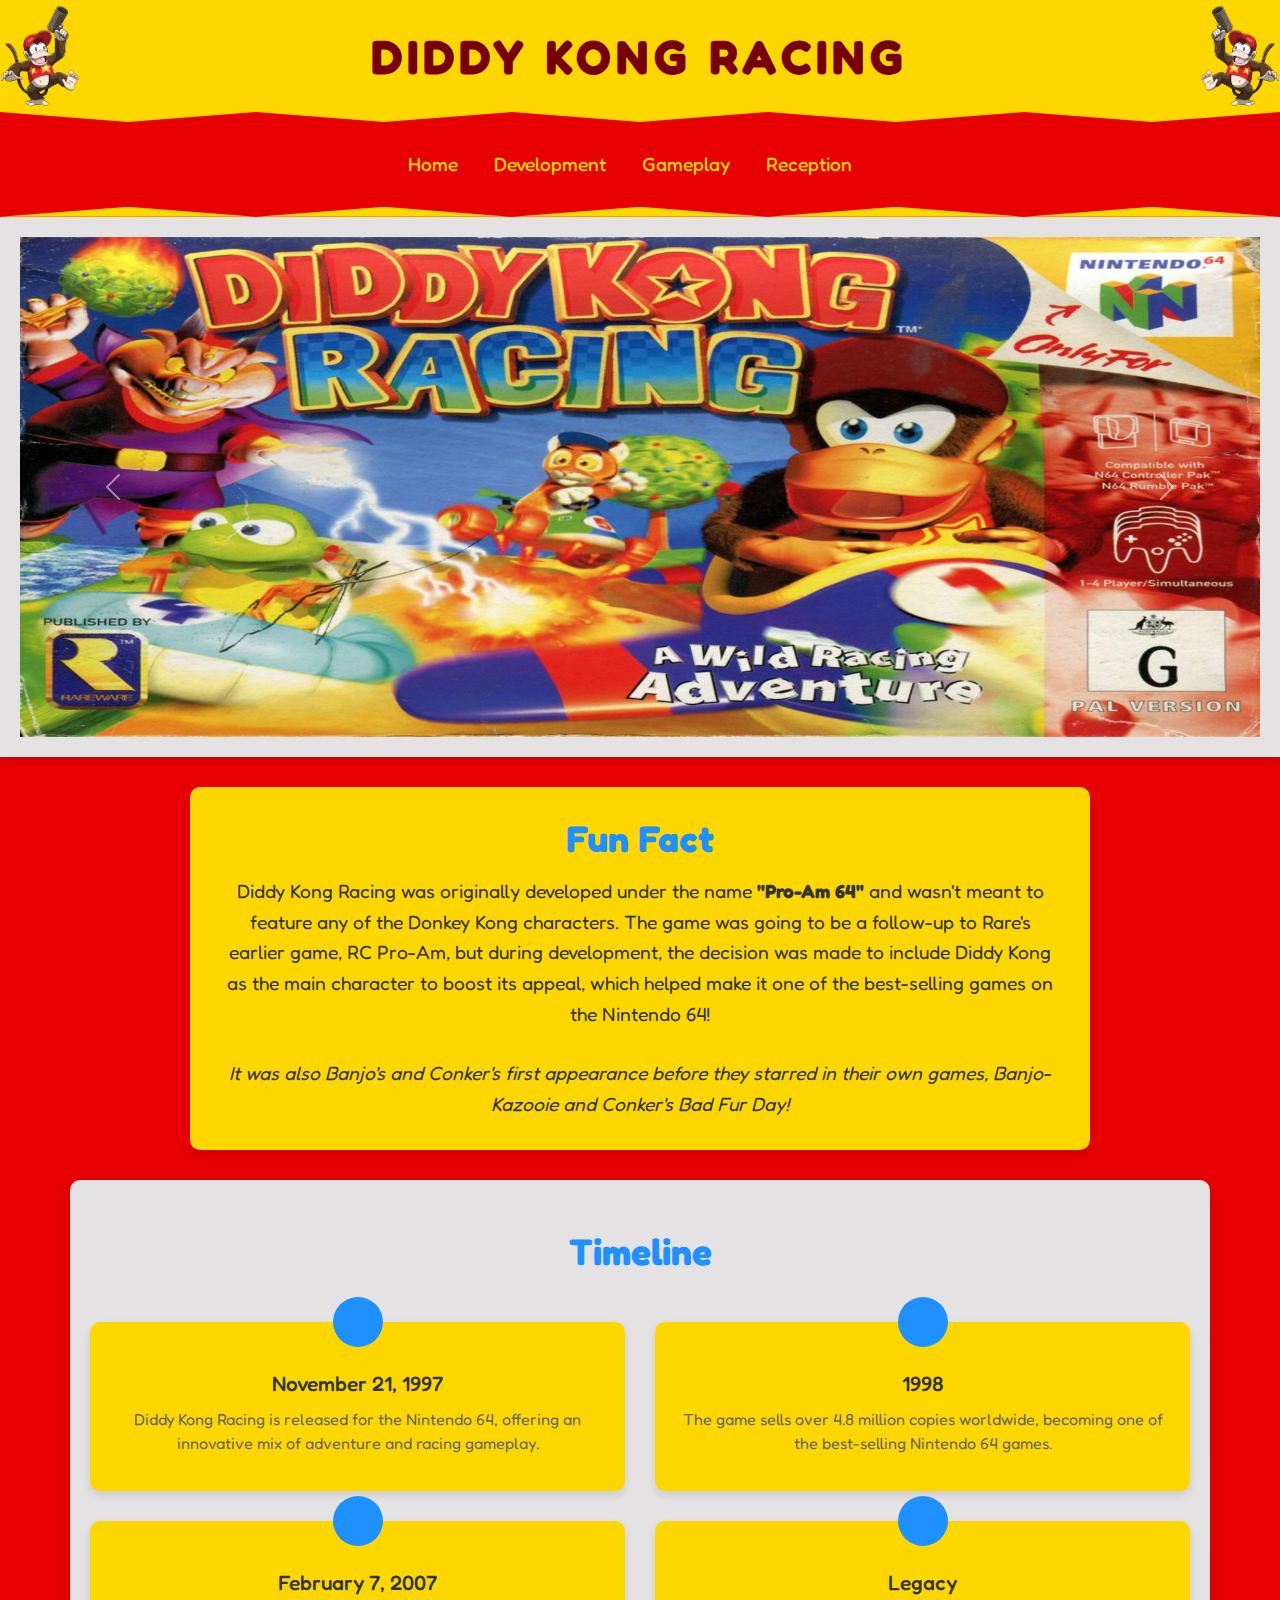
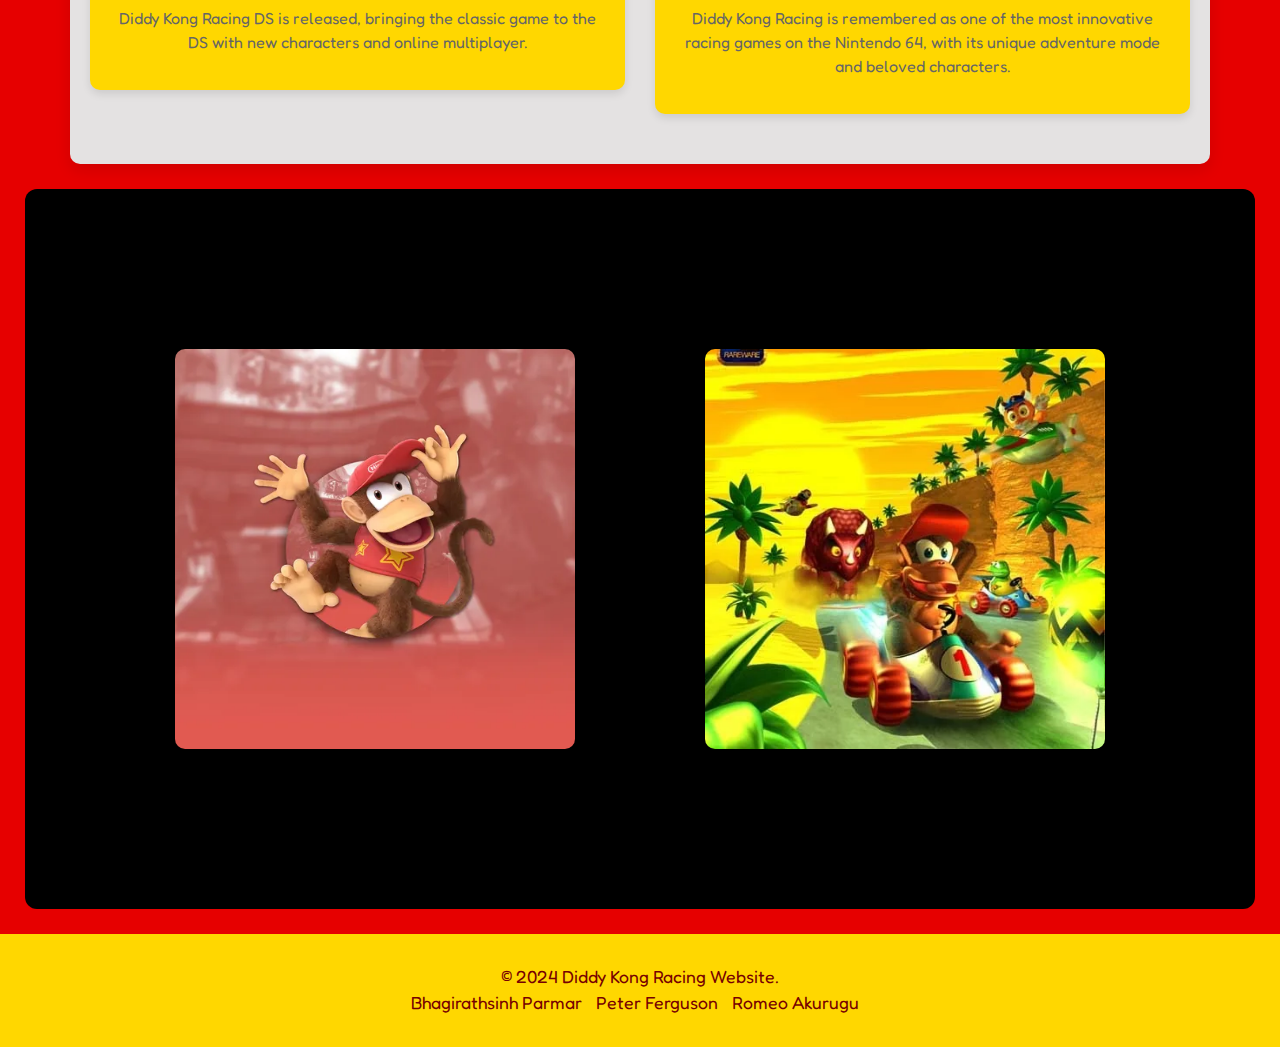
==== commit 14f7e5de: "Completed Homepage design with updated Images" ====
--- a/index.html
+++ b/index.html
@@ -25,6 +25,12 @@
       crossorigin="anonymous"
     ></script>
 
+    <!-- Font Awesome Link -->
+    <script
+      src="https://kit.fontawesome.com/20d4dd4e51.js"
+      crossorigin="anonymous"
+    ></script>
+
     <link rel="stylesheet" href="styles.css" />
 
     <!-- TITLE -->
@@ -33,7 +39,19 @@
 
   <body>
     <!-- Header -->
-    <div id="diddy-header">DIDDY KONG RACING</div>
+    <div id="diddy-header">
+      <img
+        src="Images/HeaderIcon.png"
+        alt="Icon on the Right"
+        class="right-icon"
+      />
+      DIDDY KONG RACING
+      <img
+        src="Images/HeaderIcon.png"
+        alt="Icon on the Left"
+        class="left-icon"
+      />
+    </div>
 
     <!-- NAVBAR -->
     <nav class="navbar navbar-expand-lg">
@@ -52,7 +70,7 @@
         <div class="collapse navbar-collapse" id="navbarNav">
           <ul class="navbar-nav mx-auto">
             <li class="nav-item">
-              <a class="nav-link active" area-current="page" href="#">Home</a>
+              <a class="nav-link" area-current="page" href="#">Home</a>
             </li>
             <li class="nav-item">
               <a class="nav-link" href="development/development.html"
@@ -76,13 +94,16 @@
       <div id="media-carousel" class="carousel slide" data-bs-ride="carousel">
         <div class="carousel-inner">
           <div class="carousel-item active">
-            <img src="media1.jpg" alt="Media 1" />
+            <img
+              src="Images/Media1.jpg"
+              alt="Diddy Kong Racing Official Image"
+            />
           </div>
           <div class="carousel-item">
-            <img src="media2.jpg" alt="Media 2" />
+            <img src="Images/Media2.jpg" alt="Diddy Kong Image" />
           </div>
           <div class="carousel-item">
-            <img src="media3.jpg" alt="Media 3" />
+            <img src="Images/Media3.gif" alt="Gameplay GIF" />
           </div>
         </div>
         <button
@@ -193,26 +214,38 @@
 
     <!-- Video Background Section with Cards -->
     <section id="video-background-section">
-      <video autoplay muted loop>
-        <source src="your-video.mp4" type="video/mp4" />
-        Your browser does not support HTML5 video.
-      </video>
+      <div class="embed-responsive">
+        <iframe
+          width="100%"
+          height="100%"
+          src="https://www.youtube.com/embed/6W0IjpBrFY0?autoplay=1&mute=1&loop=1&playlist=6W0IjpBrFY0&controls=0&modestbranding=1&showinfo=0&rel=0&iv_load_policy=3"
+          title="Diddy Kong Racing Gameplay"
+          frameborder="0"
+          allow="autoplay; encrypted-media"
+          allowfullscreen
+        ></iframe>
+      </div>
       <div class="video-cards-container">
         <div class="hover-card">
-          <img src="diddy-overview1.jpg" alt="Diddy Overview 1" />
+          <img src="Images/videocard1.webp" alt="Diddy Overview 1" />
           <div class="text-overlay">
             <p>
               Diddy Kong is the main character in Diddy Kong Racing and a fan
-              favorite!
+              favorite! Diddy Kong is not just Donkey Kong's trusted companion
+              but a hero in his own right. His agility and quick thinking make
+              him the perfect leader in the fight to save Timber's Island from
+              Wizpig's grasp.
             </p>
           </div>
         </div>
         <div class="hover-card">
-          <img src="diddy-overview2.jpg" alt="Diddy Overview 2" />
+          <img src="Images/videocard2.webp" alt="Diddy Overview 2" />
           <div class="text-overlay">
             <p>
               He drives a car, hovers a hovercraft, and flies a plane in this
-              adventure-filled game!
+              adventure-filled game! Whether it's racing through mountain ranges
+              or dodging obstacles mid-flight, Diddy's piloting skills give him
+              an edge over his rivals.
             </p>
           </div>
         </div>
@@ -220,6 +253,46 @@
     </section>
 
     <!-- Footer -->
-    <footer>&copy; 2024 Diddy Kong Racing Fansite. All rights reserved.</footer>
+    <footer>
+      &copy; 2024 Diddy Kong Racing Website.
+      <br />
+      <div class="owners">
+        <span>Bhagirathsinh Parmar</span>
+        <div class="socials">
+          <a
+            href="https://www.linkedin.com/in/bhagirath-parmar-385865269/"
+            target="_blank"
+          >
+            <i class="fa-brands fa-linkedin-in"></i>
+          </a>
+          <a href="https://github.com/bhagirathsinhp" target="_blank">
+            <i class="fa-brands fa-github"></i>
+          </a>
+        </div>
+
+        <span>Peter Ferguson</span>
+        <div class="socials">
+          <a href="https://www.linkedin.com" target="_blank">
+            <i class="fa-brands fa-linkedin-in"></i>
+          </a>
+          <a href="https://github.com/PeteF-bot" target="_blank">
+            <i class="fa-brands fa-github"></i>
+          </a>
+        </div>
+
+        <span> Romeo Akurugu</span>
+        <div class="socials">
+          <a
+            href="https://www.linkedin.com/in/romeo-akurugu-623a0a1aa/"
+            target="_blank"
+          >
+            <i class="fa-brands fa-linkedin-in"></i>
+          </a>
+          <a href="https://github.com/rakurugu" target="_blank">
+            <i class="fa-brands fa-github"></i>
+          </a>
+        </div>
+      </div>
+    </footer>
   </body>
 </html>
--- a/styles.css
+++ b/styles.css
@@ -14,7 +14,27 @@
   padding: 20px;
   font-size: 3rem;
   font-weight: bold;
-  letter-spacing: 2px;
+  letter-spacing: 5px;
+  position: relative;
+}
+
+/* Header Icon */
+.right-icon {
+  position: absolute;
+  left: 0;
+  top: 50%;
+  transform: translateY(-50%);
+  width: 80px;
+  height: auto;
+}
+
+.left-icon {
+  position: absolute;
+  right: 0;
+  top: 50%;
+  transform: translateY(-50%) scaleX(-1);
+  width: 80px;
+  height: auto;
 }
 
 /* Navbar */
@@ -73,6 +93,9 @@
 .navbar-nav .nav-link {
   color: #ffd700;
   position: relative;
+  margin-right: 20px;
+  font-size: 1.2rem;
+  font-weight: 450;
 }
 
 .navbar-nav .nav-link::before {
@@ -92,6 +115,29 @@
 
 .navbar-nav .nav-link:hover {
   color: #32cd32;
+}
+
+/* Media Section */
+#media-section {
+  margin: 0 auto;
+  padding: 20px;
+  background-color: #e4e2e2;
+  box-shadow: 0 4px 8px rgba(0, 0, 0, 0.1);
+}
+
+#media-section h2 {
+  text-align: center;
+  color: #1e90ff;
+}
+
+#media-carousel .carousel-item {
+  height: 500px;
+}
+
+#media-carousel .carousel-item img {
+  object-fit: fill;
+  width: 100%;
+  height: 100%;
 }
 
 /* Fun Fact Section */
@@ -214,40 +260,44 @@
 /* Video Background Section */
 #video-background-section {
   position: relative;
-  height: 500px;
-  background-color: #000;
+  padding-bottom: 56.25%; /*16:9 Aspect*/
+  height: 0;
   overflow: hidden;
+  max-width: 100%;
+  background-color: black;
   margin-bottom: 25px;
+  margin-right: 25px;
   margin-left: 25px;
-  margin-right: 25px;
   border-radius: 12px;
 }
 
-#video-background-section video {
+#video-background-section iframe {
   position: absolute;
   top: 0;
   left: 0;
-  min-width: 100%;
-  min-height: 100%;
-  z-index: 1;
-  object-fit: cover;
-  opacity: 0.5;
+  width: 100%;
+  height: 100%;
+  border: 0;
 }
 
 /* Cards over video */
 .video-cards-container {
-  position: relative;
+  position: absolute;
+  top: 0;
+  left: 0;
+  right: 0;
   z-index: 2;
   display: flex;
   justify-content: space-evenly;
   align-items: center;
   height: 100%;
+  padding: 20px;
 }
 
 .hover-card {
   position: relative;
-  width: 300px;
-  height: 300px;
+  width: 400px;
+  height: 400px;
   overflow: hidden;
   border-radius: 10px;
   box-shadow: 0 6px 16px rgba(0, 0, 0, 0.2);
@@ -258,7 +308,7 @@
   width: 100%;
   height: 100%;
   object-fit: cover;
-  transition: opacity 0.3s ease;
+  transition: 0.3s ease;
 }
 
 .hover-card .text-overlay {
@@ -279,10 +329,6 @@
   font-size: 1.2rem;
 }
 
-.hover-card:hover img {
-  opacity: 0.3;
-}
-
 .hover-card:hover .text-overlay {
   opacity: 1;
 }
@@ -291,8 +337,26 @@
 footer {
   background-color: #ffd700;
   color: #760000;
-  padding: 40px;
-  text-align: center;
+  padding: 30px;
+  text-align: center;
+  font-size: 1.1rem;
+}
+
+.owners {
+  text-align: center;
+}
+.socials {
+  display: inline;
+  margin-right: 10px;
+}
+
+.socials a {
+  color: #760000;
+  text-decoration: none;
+}
+
+.socials a:hover {
+  color: #1e90ff;
 }
 
 /* RESPONSIVENESS */
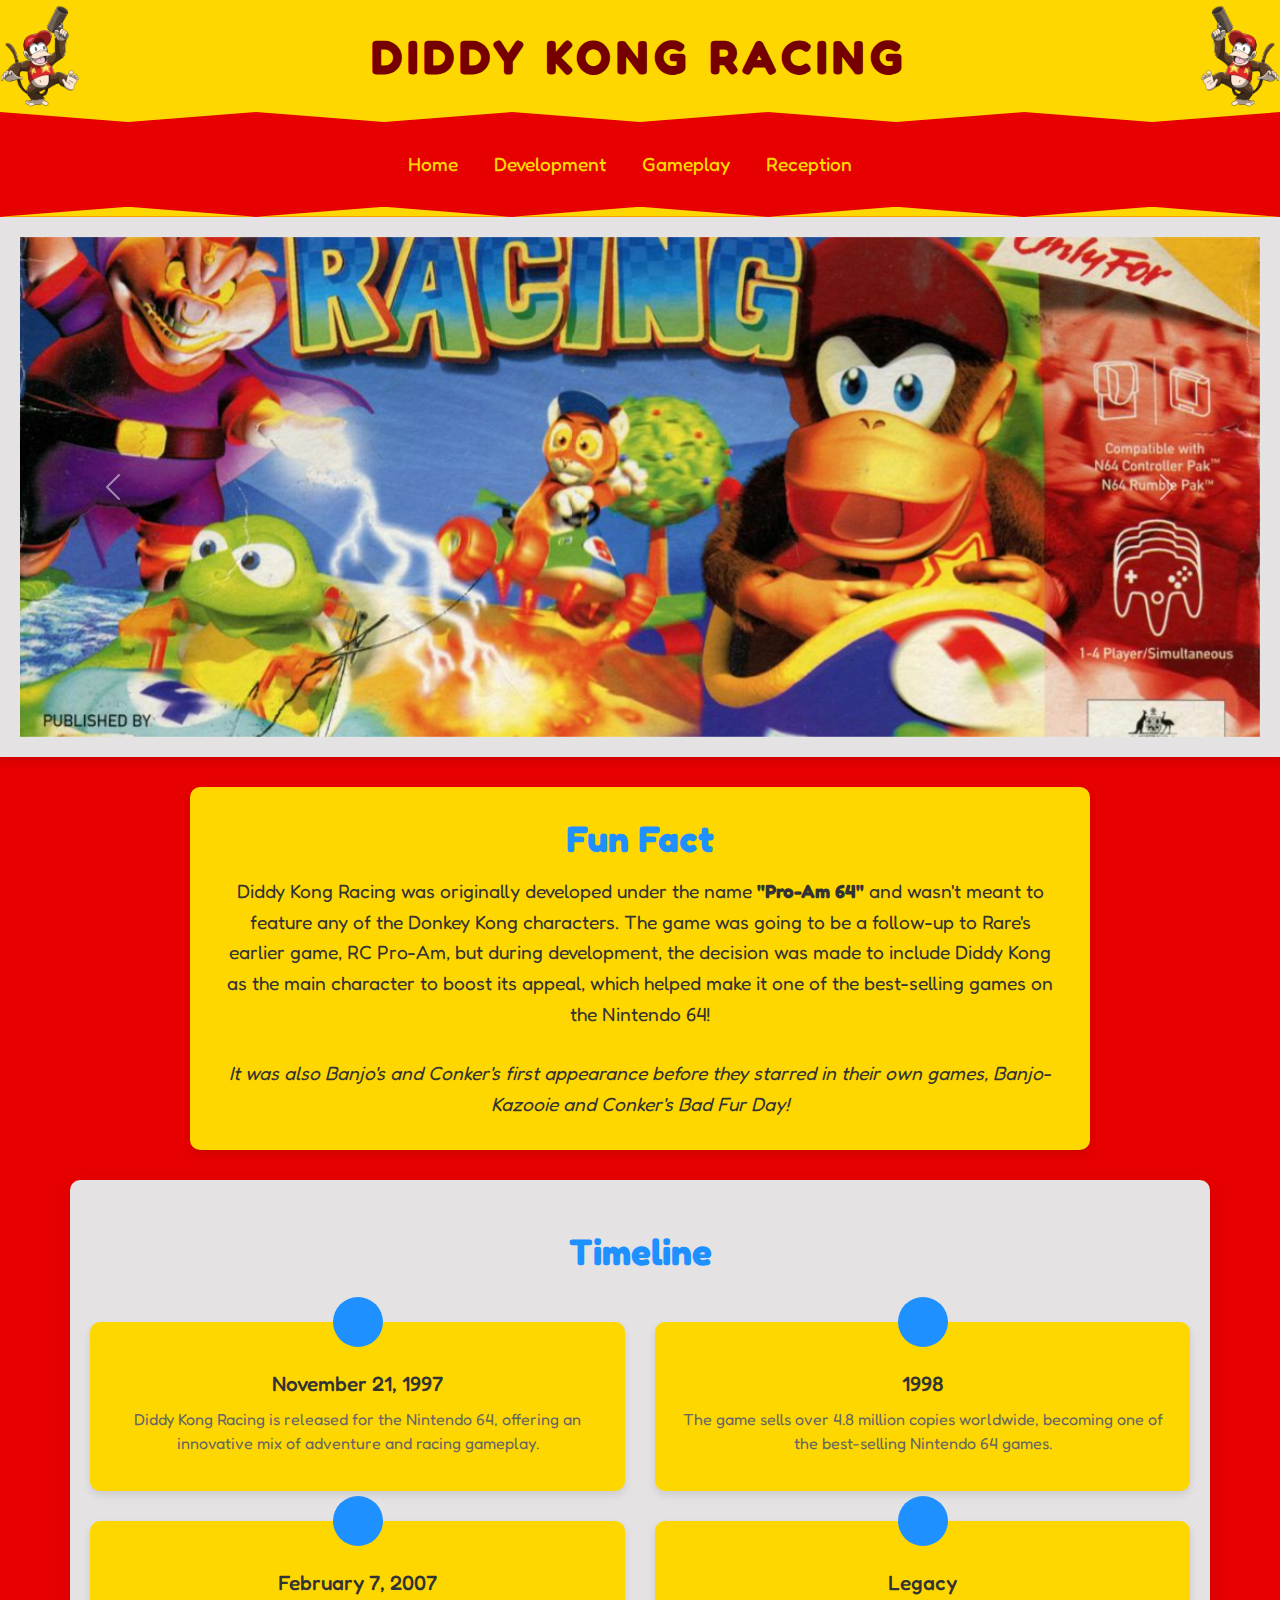
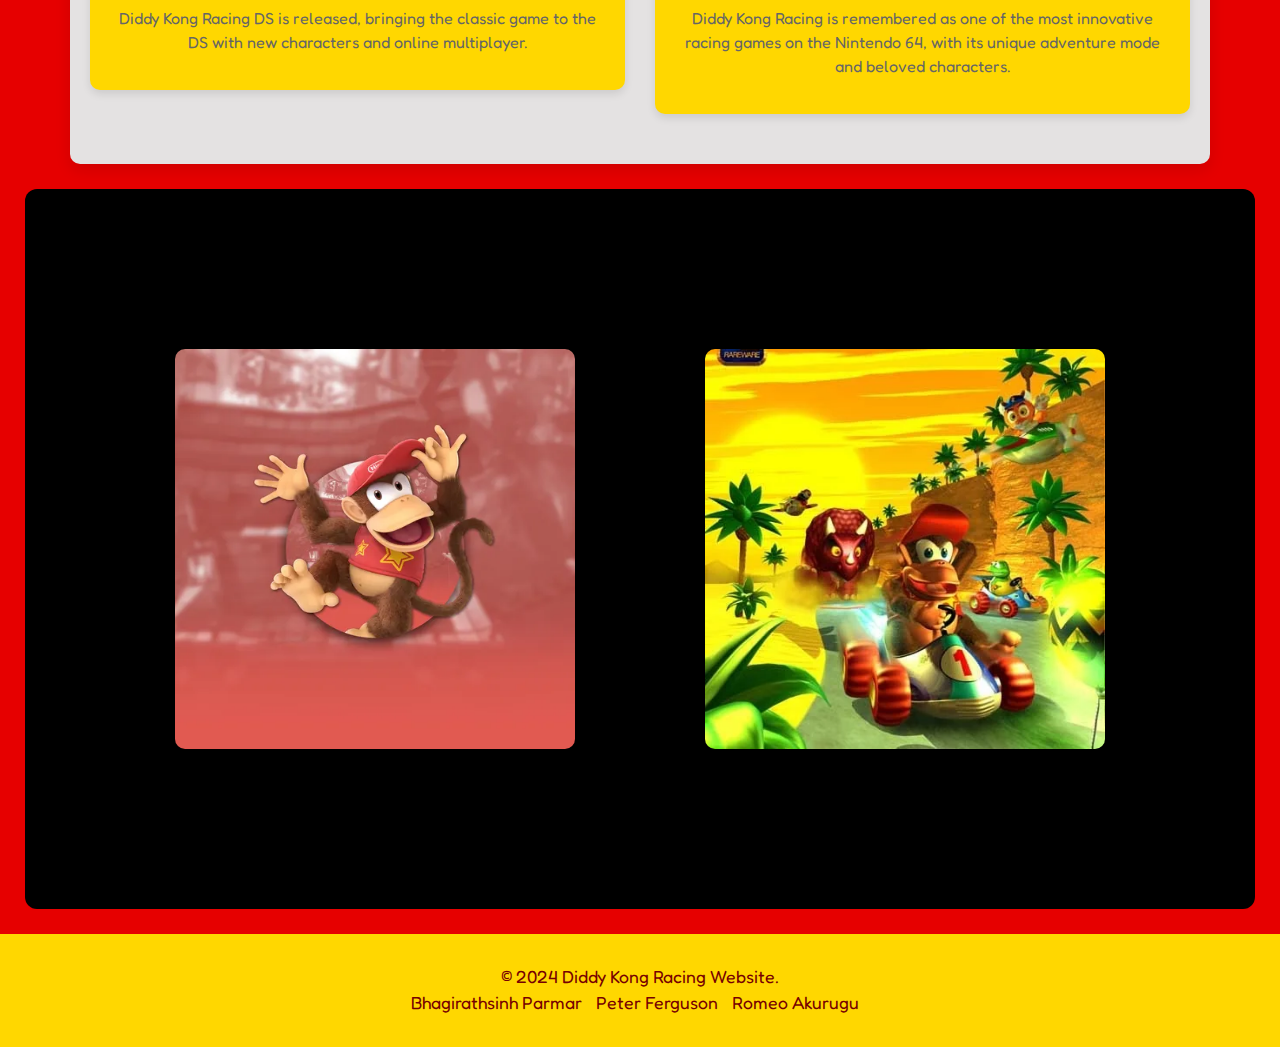
==== commit 78e15f5d: "Changed root directory" ====
--- a/index.html
+++ b/index.html
@@ -73,7 +73,7 @@
               <a class="nav-link" area-current="page" href="#">Home</a>
             </li>
             <li class="nav-item">
-              <a class="nav-link" href="development/development.html"
+              <a class="nav-link" href="../development/development.html"
                 >Development</a
               >
             </li>
@@ -81,7 +81,9 @@
               <a class="nav-link" href="gameplay.html">Gameplay</a>
             </li>
             <li class="nav-item">
-              <a class="nav-link" href="reception.html">Reception</a>
+              <a class="nav-link" href="../reception/reception.html"
+                >Reception</a
+              >
             </li>
           </ul>
         </div>
--- a/styles.css
+++ b/styles.css
@@ -135,7 +135,7 @@
 }
 
 #media-carousel .carousel-item img {
-  object-fit: fill;
+  object-fit: cover;
   width: 100%;
   height: 100%;
 }
